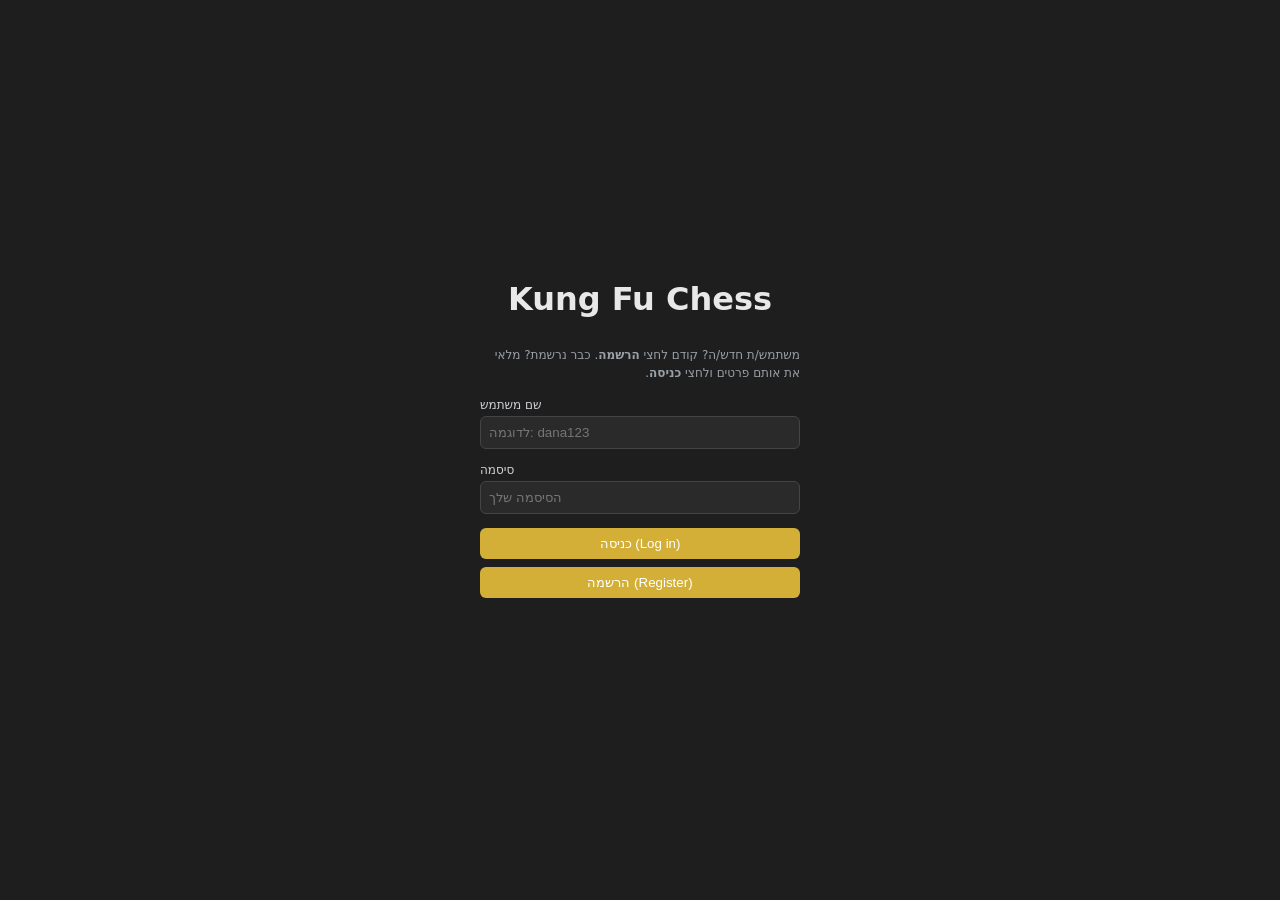
==== client/src/main/resources/static/index.html @ 7e304ec5 "fix(realtime): stop friendly-fire via knight collisions and stale premove reattachment" ====
<!DOCTYPE html>
<html lang="en">
<head>
<meta charset="UTF-8">
<meta name="viewport" content="width=device-width, initial-scale=1">
<title>Kung Fu Chess - Login</title>
<link rel="stylesheet" href="css/shared.css">
<link rel="stylesheet" href="css/login.css">
</head>
<body>

<h1>Kung Fu Chess</h1>
<div id="loginScreen">
    <div id="loginInstructions">משתמש/ת חדש/ה? קודם לחצי <b>הרשמה</b>. כבר נרשמת? מלאי את אותם פרטים ולחצי <b>כניסה</b>.</div>
    <label for="usernameInput">שם משתמש</label>
    <input id="usernameInput" placeholder="לדוגמה: dana123" autocomplete="username">
    <label for="passwordInput">סיסמה</label>
    <input id="passwordInput" type="password" placeholder="הסיסמה שלך" autocomplete="current-password">
    <button onclick="doLogin()">כניסה (Log in)</button>
    <button onclick="doRegister()">הרשמה (Register)</button>
    <div id="loginMessage"></div>
</div>

<script src="js/login.js"></script>
</body>
</html>
---- client/src/main/resources/static/css/shared.css ----
* { box-sizing: border-box; }
html, body { height: 100%; margin: 0; }
body {
    font-family: system-ui, -apple-system, sans-serif;
    background: #1e1e1e;
    color: #e8e8e8;
    display: flex;
    flex-direction: column;
    align-items: center;
    padding: 16px;
}
h1 { margin: 4px 0; font-size: clamp(20px, 5vw, 32px); }
---- client/src/main/resources/static/css/login.css ----
body { justify-content: center; }

#loginScreen {
    display: flex;
    flex-direction: column;
    gap: 4px;
    width: min(320px, 90vw);
    margin-top: 24px;
}
#loginInstructions {
    color: #9aa0a6;
    font-size: 12px;
    margin-bottom: 8px;
    line-height: 1.5;
    direction: rtl;
    text-align: right;
}
#loginScreen label {
    color: #cfd2d6;
    font-size: 12px;
    margin-top: 4px;
}
#loginScreen input {
    padding: 8px;
    border-radius: 6px;
    border: 1px solid #444;
    background: #2a2a2a;
    color: #e8e8e8;
    margin-bottom: 6px;
}
#loginScreen button {
    padding: 8px;
    border-radius: 6px;
    border: none;
    background:  rgb(212, 175, 55);
    color: white;
    cursor: pointer;
    margin-top: 4px;
}
#loginMessage { color: #e57373; font-size: 13px; min-height: 16px; margin-top: 6px; direction: rtl; text-align: right; }
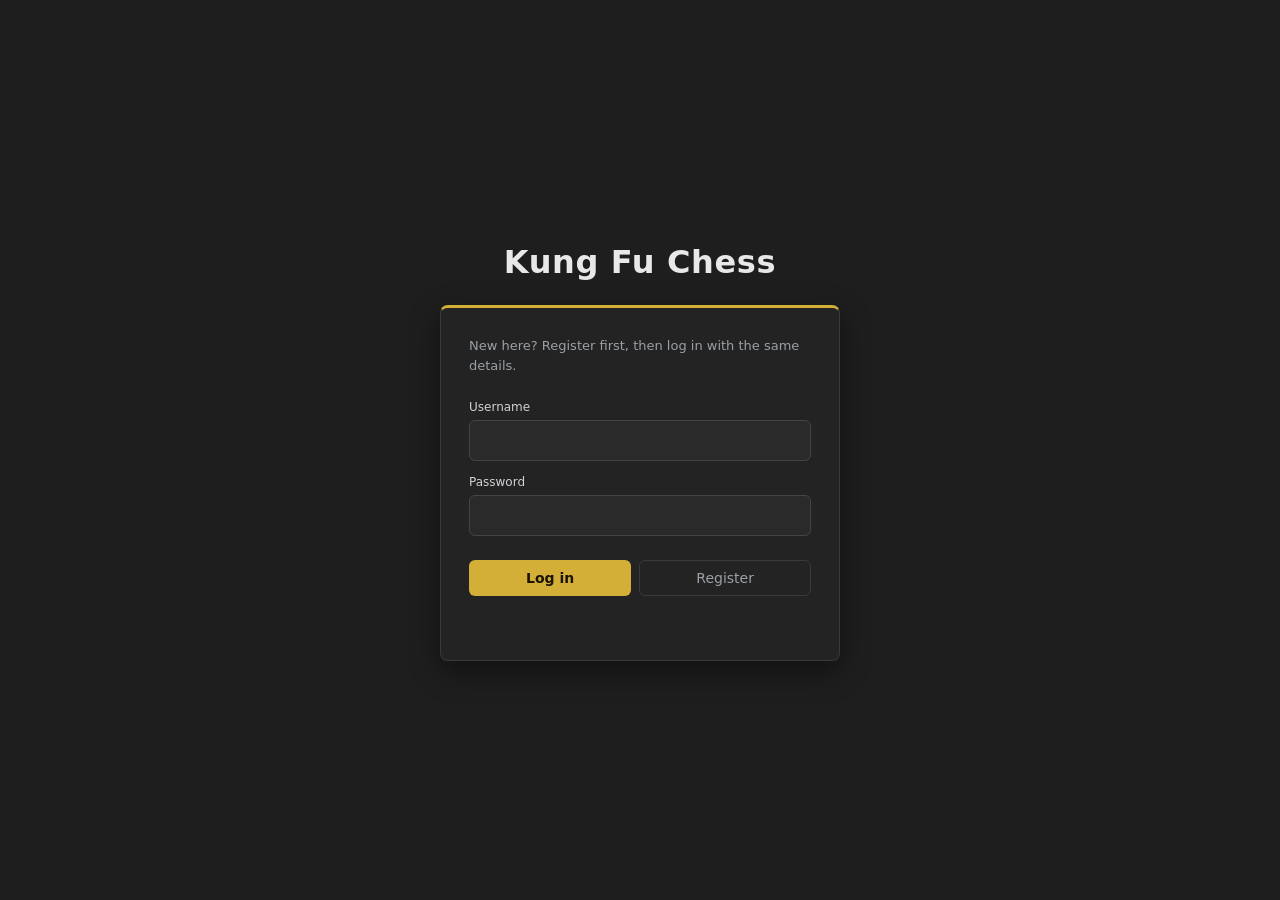
==== commit be7bd408: "Add ELO-based matchmaking (Play button) and fix the missing /rooms/{id}/moves endpoint Co-Authored-B" ====
--- a/client/src/main/resources/static/index.html
+++ b/client/src/main/resources/static/index.html
@@ -3,24 +3,65 @@
 <head>
 <meta charset="UTF-8">
 <meta name="viewport" content="width=device-width, initial-scale=1">
-<title>Kung Fu Chess - Login</title>
+<title>Kung Fu Chess</title>
 <link rel="stylesheet" href="css/shared.css">
-<link rel="stylesheet" href="css/login.css">
+<link rel="stylesheet" href="css/home.css">
 </head>
-<body>
+<body class="home">
 
-<h1>Kung Fu Chess</h1>
-<div id="loginScreen">
-    <div id="loginInstructions">משתמש/ת חדש/ה? קודם לחצי <b>הרשמה</b>. כבר נרשמת? מלאי את אותם פרטים ולחצי <b>כניסה</b>.</div>
-    <label for="usernameInput">שם משתמש</label>
-    <input id="usernameInput" placeholder="לדוגמה: dana123" autocomplete="username">
-    <label for="passwordInput">סיסמה</label>
-    <input id="passwordInput" type="password" placeholder="הסיסמה שלך" autocomplete="current-password">
-    <button onclick="doLogin()">כניסה (Log in)</button>
-    <button onclick="doRegister()">הרשמה (Register)</button>
-    <div id="loginMessage"></div>
-</div>
+<main class="cardStack">
+    <h1>Kung Fu Chess</h1>
 
-<script src="js/login.js"></script>
+    <section class="card" id="loginCard">
+        <p class="cardHint">New here? Register first, then log in with the same details.</p>
+
+        <label for="usernameInput">Username</label>
+        <input id="usernameInput" autocomplete="username" spellcheck="false">
+
+        <label for="passwordInput">Password</label>
+        <input id="passwordInput" type="password" autocomplete="current-password">
+
+        <div class="buttonRow">
+            <button class="btn btn-primary" id="loginButton" type="button">Log in</button>
+            <button class="btn btn-quiet" id="registerButton" type="button">Register</button>
+        </div>
+
+        <p class="cardMessage" id="loginMessage"></p>
+    </section>
+
+    <section class="card is-hidden" id="menuCard">
+        <p class="cardHint" id="menuGreeting"></p>
+
+        <div class="buttonRow" id="menuButtonsRow">
+            <button class="btn btn-primary" id="playButton" type="button">Play</button>
+            <button class="btn btn-outline" id="roomButton" type="button">Room</button>
+        </div>
+
+        <p class="cardHint is-hidden" id="searchingHint">Looking for an opponent...</p>
+        <div class="buttonRow is-hidden" id="searchingRow">
+            <button class="btn btn-quiet" id="cancelSearchButton" type="button">Cancel</button>
+        </div>
+    </section>
+
+    <section class="card is-hidden" id="roomCard">
+        <p class="cardHint" id="roomGreeting"></p>
+
+        <label for="roomIdInput">Room id</label>
+        <input id="roomIdInput" maxlength="6" spellcheck="false" autocomplete="off"
+               placeholder="Leave empty to create a new room">
+
+        <div class="buttonRow">
+            <button class="btn btn-primary" id="createRoomButton" type="button">Create</button>
+            <button class="btn btn-outline" id="joinRoomButton" type="button">Join</button>
+            <button class="btn btn-quiet" id="cancelRoomButton" type="button">Cancel</button>
+        </div>
+
+        <p class="cardMessage" id="roomMessage"></p>
+    </section>
+</main>
+
+<script src="js/config.js"></script>
+<script src="js/activityLog.js"></script>
+<script src="js/home.js"></script>
 </body>
 </html>
--- a/client/src/main/resources/static/css/shared.css
+++ b/client/src/main/resources/static/css/shared.css
@@ -1,12 +1,62 @@
+:root {
+    --bg: #1e1e1e;
+    --surface: #232323;
+    --surface-raised: #2a2a2a;
+    --line: #3a3a3a;
+    --text: #e8e8e8;
+    --text-muted: #9aa0a6;
+    --gold: rgb(212, 175, 55);
+    --gold-soft: rgba(212, 175, 55, 0.14);
+    --danger: #e06c5a;
+    --info: #4a90d9;
+    --radius: 8px;
+    --radius-sm: 6px;
+}
+
 * { box-sizing: border-box; }
+
 html, body { height: 100%; margin: 0; }
+
 body {
     font-family: system-ui, -apple-system, sans-serif;
-    background: #1e1e1e;
-    color: #e8e8e8;
+    background: var(--bg);
+    color: var(--text);
     display: flex;
     flex-direction: column;
     align-items: center;
     padding: 16px;
 }
-h1 { margin: 4px 0; font-size: clamp(20px, 5vw, 32px); }
+
+h1 {
+    margin: 4px 0;
+    font-size: clamp(20px, 5vw, 32px);
+    letter-spacing: 0.02em;
+}
+
+.is-hidden { display: none !important; }
+
+.btn {
+    font: inherit;
+    font-size: clamp(13px, 1.5vw, 14px);
+    padding: 9px 16px;
+    border-radius: var(--radius-sm);
+    border: 1px solid transparent;
+    cursor: pointer;
+    transition: background-color 120ms ease, border-color 120ms ease, color 120ms ease;
+}
+.btn:focus-visible { outline: 2px solid var(--gold); outline-offset: 2px; }
+
+.btn-primary { background: var(--gold); color: #1a1400; font-weight: 600; }
+.btn-primary:hover { background: #e0bd4a; }
+
+.btn-outline { background: transparent; color: var(--gold); border-color: var(--gold); }
+.btn-outline:hover { background: var(--gold-soft); }
+
+.btn-quiet { background: transparent; color: var(--text-muted); border-color: var(--line); }
+.btn-quiet:hover { color: var(--text); border-color: #555; }
+
+.btn-small { padding: 4px 12px; font-size: clamp(11px, 1.3vw, 13px); }
+
+@media (prefers-reduced-motion: reduce) {
+    .btn { transition: none; }
+}
--- a/client/src/main/resources/static/css/home.css
+++ b/client/src/main/resources/static/css/home.css
@@ -0,0 +1,83 @@
+body.home {
+    justify-content: center;
+    min-height: 100dvh;
+}
+
+.cardStack {
+    display: flex;
+    flex-direction: column;
+    align-items: center;
+    gap: 20px;
+    width: min(400px, 92vw);
+}
+
+.card {
+    width: 100%;
+    display: flex;
+    flex-direction: column;
+    gap: 6px;
+    background: var(--surface);
+    border: 1px solid var(--line);
+    border-top: 3px solid var(--gold);
+    border-radius: var(--radius);
+    padding: clamp(18px, 5vw, 28px);
+    box-shadow: 0 10px 30px rgba(0, 0, 0, 0.45);
+}
+
+.cardHint {
+    margin: 0 0 10px;
+    color: var(--text-muted);
+    font-size: 13px;
+    line-height: 1.55;
+}
+
+.card label {
+    color: #cfd2d6;
+    font-size: 12px;
+    margin-top: 8px;
+}
+
+.card input {
+    font: inherit;
+    padding: 10px;
+    border-radius: var(--radius-sm);
+    border: 1px solid #444;
+    background: var(--surface-raised);
+    color: var(--text);
+}
+.card input:focus-visible {
+    outline: none;
+    border-color: var(--gold);
+}
+
+#roomIdInput {
+    text-transform: uppercase;
+    letter-spacing: 0.28em;
+    font-size: clamp(16px, 4vw, 20px);
+    text-align: center;
+}
+#roomIdInput::placeholder {
+    letter-spacing: normal;
+    text-transform: none;
+    font-size: 13px;
+    color: #6f7479;
+}
+
+.buttonRow {
+    display: flex;
+    flex-wrap: wrap;
+    gap: 8px;
+    margin-top: 18px;
+}
+.buttonRow .btn { flex: 1 1 auto; }
+
+.cardMessage {
+    margin: 12px 0 0;
+    min-height: 18px;
+    font-size: 13px;
+    color: var(--danger);
+}
+
+@media (max-width: 380px) {
+    .buttonRow { flex-direction: column; }
+}
